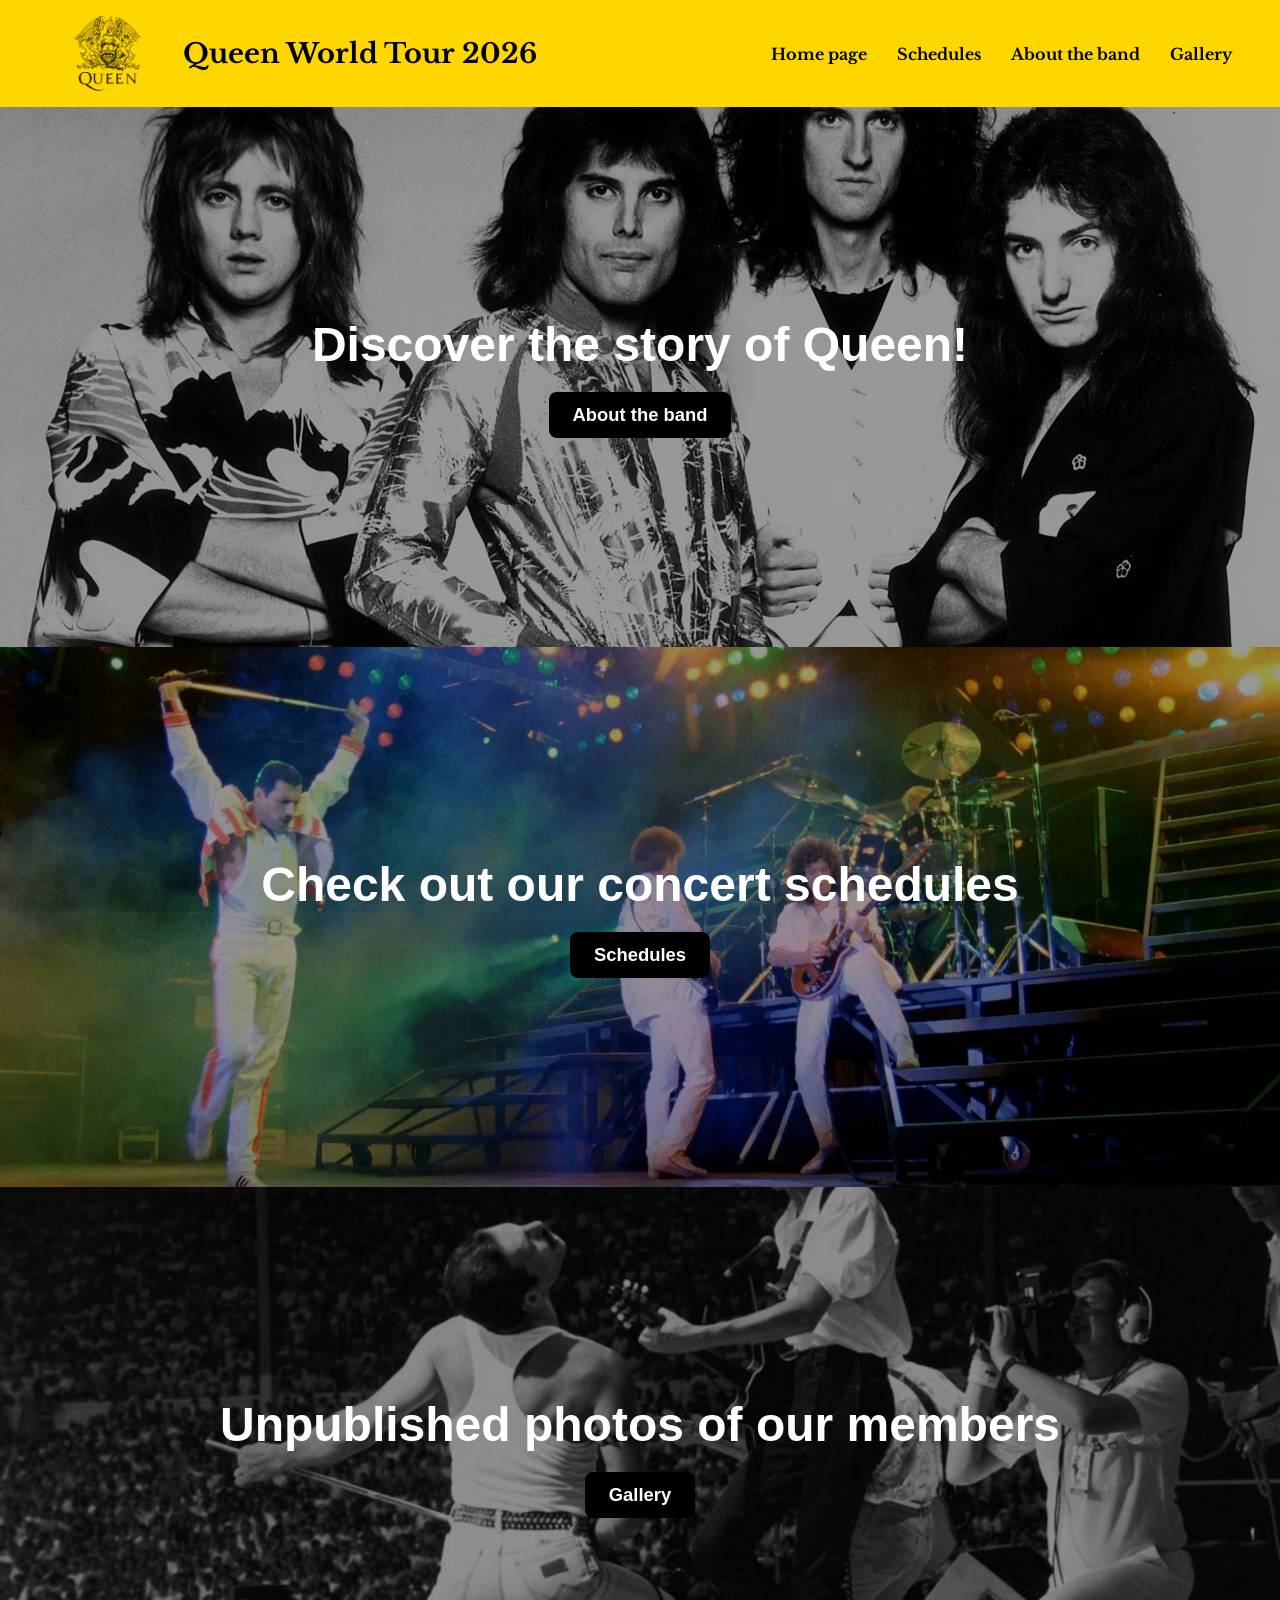
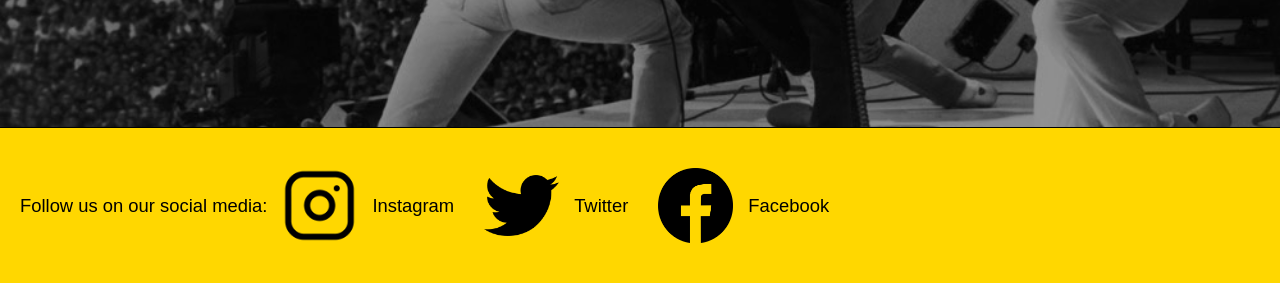
==== index.html @ 3b4bf9e4 "first commit" ====
<!DOCTYPE html>
<html lang="es">
    <head>
        <meta charset="UTF-8">
        <meta name="viewport" content="width=device-width, initial-scale=1.0">
        <title>Queen World Tour 2026</title>
        <link rel="stylesheet" href="style.css">
        <link rel="icon" href="resources/img/logo.png">
        <link rel="preconnect" href="https://fonts.googleapis.com">
        <link rel="preconnect" href="https://fonts.gstatic.com" crossorigin>
        <link href="https://fonts.googleapis.com/css2?family=Libre+Baskerville:ital,wght@0,400..700;1,400..700&display=swap" rel="stylesheet">
        <link rel="preconnect" href="https://fonts.googleapis.com">
        <link rel="preconnect" href="https://fonts.gstatic.com" crossorigin>
        <link href="https://fonts.googleapis.com/css2?family=Libre+Baskerville:ital,wght@0,400..700;1,400..700&family=Montserrat:ital,wght@0,100..900;1,100..900&display=swap" rel="stylesheet">
    </head>
    <body>
        <header class="main-header">
            <h1><img src="resources/img/logo.png" alt="Logo" class="logo"> Queen World Tour 2026</h1>
            <nav class="menu">
                <ul>
                    <li><a href="index.html">Home page</a></li>
                    <li><a href="schedules.html">Schedules</a></li>
                    <li><a href="about.html">About the band</a></li>
                    <li><a href="gallery.html">Gallery</a></li>
                </ul>
            </nav>
        </header>
        <div class="hero escala">
            <img src="resources/img/queen.jpg">
            <h1><b>Discover the story of Queen!</b></h1>
            <button> <a href="about.html">About the band</a></button>
        </div>
        <div class="hero escala">
            <img src="resources/img/queen-concierto.jpg">
            <h1><b>Check out our concert schedules</b></h1>
            <button> <a href="schedules.html">Schedules</a></button>
        </div>
        <div class="hero escala">
            <img src="resources/img/queen-gallery.jpg">
            <h1><b>Unpublished photos of our members</b></h1>
            <button> <a href="gallery.html">Gallery</a></button>
        </div>        
        </div>
        <footer class="page-footer">
            <p>Follow us on our social media:</p>
            <a href="#"><img src="resources/img/insta.png" class="icono">Instagram</a>
            <a href="#"><img src="resources/img/twt.png" class="icono">Twitter</a>
            <a href="#"><img src="resources/img/fb.png" class="icono">Facebook</a>
        </footer>
    </body>
</html>
---- style.css ----
* {
    padding: 0;
    margin: 0;
    box-sizing: border-box
}

:root {
    --color-main: #FFD700;
    --color-hover: black;
    --color-dark: #b29907;
    --color-background: #525151;
    --color-font: black;
    --color-font-sec: white;

    --text-exsmall: 0.75rem;
    --text-small: 0.85rem;
    --text-normal: 1rem;
    --text-medium: 1.15rem;
    --text-large: 1.4rem;
    --text-title: 1.7rem;
}

body {
    font-family: 'Monserrat', Tahoma, Geneva, Verdana, sans-serif;
}

/* HOME PAGE */
.main-header {
    font-family: "Libre Baskerville", serif;
    width: 100%;
    background-color: var(--color-main) ;
    color: var(--color-font);
    padding: 1rem 3rem;
    display: flex;
    justify-content: space-between; 
    align-items: center;

}

.main-header h1 {
    display: flex;
    align-items: center;
    gap: 15px;           
    font-size: var(--text-title);
    margin: 0;
}

.main-header .logo {
    height: 75px;       
    width: auto;        
}

.menu ul {
    display: flex; 
    list-style: none; 
    margin: 0;
    padding: 0;
}

.menu li {
    margin-left: 30px; 
    font-size:  var(--text-normal);
}

.menu a {
    color: var(--color-font);
    text-decoration: none; 
    font-weight: bold;
    transition: color 0.5s; 
}


.menu a:hover {
    color: var(--color-hover); 
}

.hero a {
    color: var(--color-font-sec);
    text-decoration: none; 
    font-weight: bold;
    transition: color 0.5s; 
}


.hero a:hover{
    color: var(--color-dark);
}

.hero {
    position: relative; 
    width: 100%;
    height: 60vh; 
    display: flex;
    flex-direction: column;
    justify-content: center; 
    align-items: center;     
    text-align: center;
    color: var(--color-font);
    overflow: hidden;
    transition: transform 0.2s;
}

.hero img {
    position: absolute;
    top: 0;
    left: 0;
    width: 100%;
    height: 100%;
    object-fit: cover; 
    z-index: -1;       
    filter: brightness(0.6); 
}

.hero h1 {
    color: var(--color-font-sec);
    font-size: 3rem;
    margin-bottom: 20px;
}

.hero button {
    font-family:"Bodoni Moda", Tahoma, Geneva, Verdana, sans-serif;
    font-size: var(--text-medium);
    background-color: var(--color-hover);
    border: none;
    padding: 12px 24px;
    border-radius: 8px;
    cursor: pointer;

}

.hero.escala:hover {
    transform: scale(1.05);
    z-index: 1;
}

.page-footer {
    width: 100%;
    height: auto;
    background-color: var(--color-main);
    color: var(--color-font);
    padding: 40px 20px;
    text-align: center;
    border-top: 1px solid var(--color-hover); 
    font-size: var(--text-medium);
    display: flex;
}

.page-footer a {
    color: var(--color-font);
    text-decoration: none;
    margin: 0 15px;
    font-size: var(--text-medium);
    transition: color 0.3s;
    gap: 15px; 
    display: flex;
    flex-direction: row;
    justify-content: center;
    align-items: center;
}

.page-footer p {
    align-items: center;
    display: flex;
}
.page-footer a:hover {
    color: var(--color-hover);
}


.page-footer .icono {
    height: 75px;       
    width: auto;        
}

/* ABOUT */

.history{
    display: flex;
    flex-direction: row;
    flex-flow: row wrap;
    background-color: var(--color-font);
    color: var(--color-font-sec);
    justify-content: center;
    align-items: center;
    gap: 2.5rem; 
    padding: 2.5rem 1.25rem;
    max-width: 1920px;
    border-top: 1px solid var(--color-main); 
}
.schedules {
    flex-direction: column;
}
.history h1, .history h4 {
    flex: 0 0 100%;
    text-align: center;
    margin-bottom: 1rem;
}

.history h4 {
    font-size: var(--text-large);
    font-weight: normal;
    margin:0;
}

.history-text{
    flex: 1;
    max-width: 600px;
    font-size: var(--text-large);
    line-height: 1.6;
}

.history-image-container{
    width: 200px;
    height: 200px;
    border-radius: 50%;
    overflow: hidden;
    border: 5px solid var(--color-main);
    flex-shrink: 0;
}

.history-image{
    width: 100%;
    height: 100%;
    object-fit: cover;
}

figcaption {
    font-size: var(--text-medium);
    color: var(--color-font-sec);
    font-style: italic;
    text-align: center;
    margin-top: 10px;
    display: block; 
}

/* SCHEDULES*/
.tabla-horarios{
    width: 100%;
    border-collapse: separate;
    border-spacing: 0;
    margin-top: 20px;
    border: 1px solid var(--color-dark);
    empty-cells: hide;
}

.tabla-horarios th, .tabla-horarios td {
    border: 1px solid var(--color-dark);
    padding: 10px;
    text-align: center;
    vertical-align: middle;
}

/* GALLERY*/

.photos{
    background-color: var(--color-font);
    color: var(--color-font-sec);
    border-top: 2px solid var(--color-main);
    padding: 2rem;
    box-shadow: 5px 15px rgba(0,0,0,0.1);
}

.grid-fotos {
    display: grid;
    grid-template-columns: repeat(auto-fit, minmax(280px, 1fr));
    gap: 2rem;
    margin-top: 2rem;
}

.foto-item {
    width: 100%;
    height: 200px;
    background-size: contain;
    background-position: center;
    background-repeat: no-repeat;
    border-radius: 12px;
    margin-bottom: 10px;
}

/* Responsive Design */
@media (max-width: 600px) {

    .page-footer, .main-header{
        flex-direction: column;
        align-items: center;
        text-align: center;
        gap: 1rem;
    }
    .menu ul{
        flex-direction: row;
        justify-content: center;
        gap: 1rem;
        font-size: var(--text-exsmall);
    }
    .menu li {
        margin-left: 0;
    }
    .mindesc{
        flex-direction: column-reverse;
        text-align: center;
    }

}
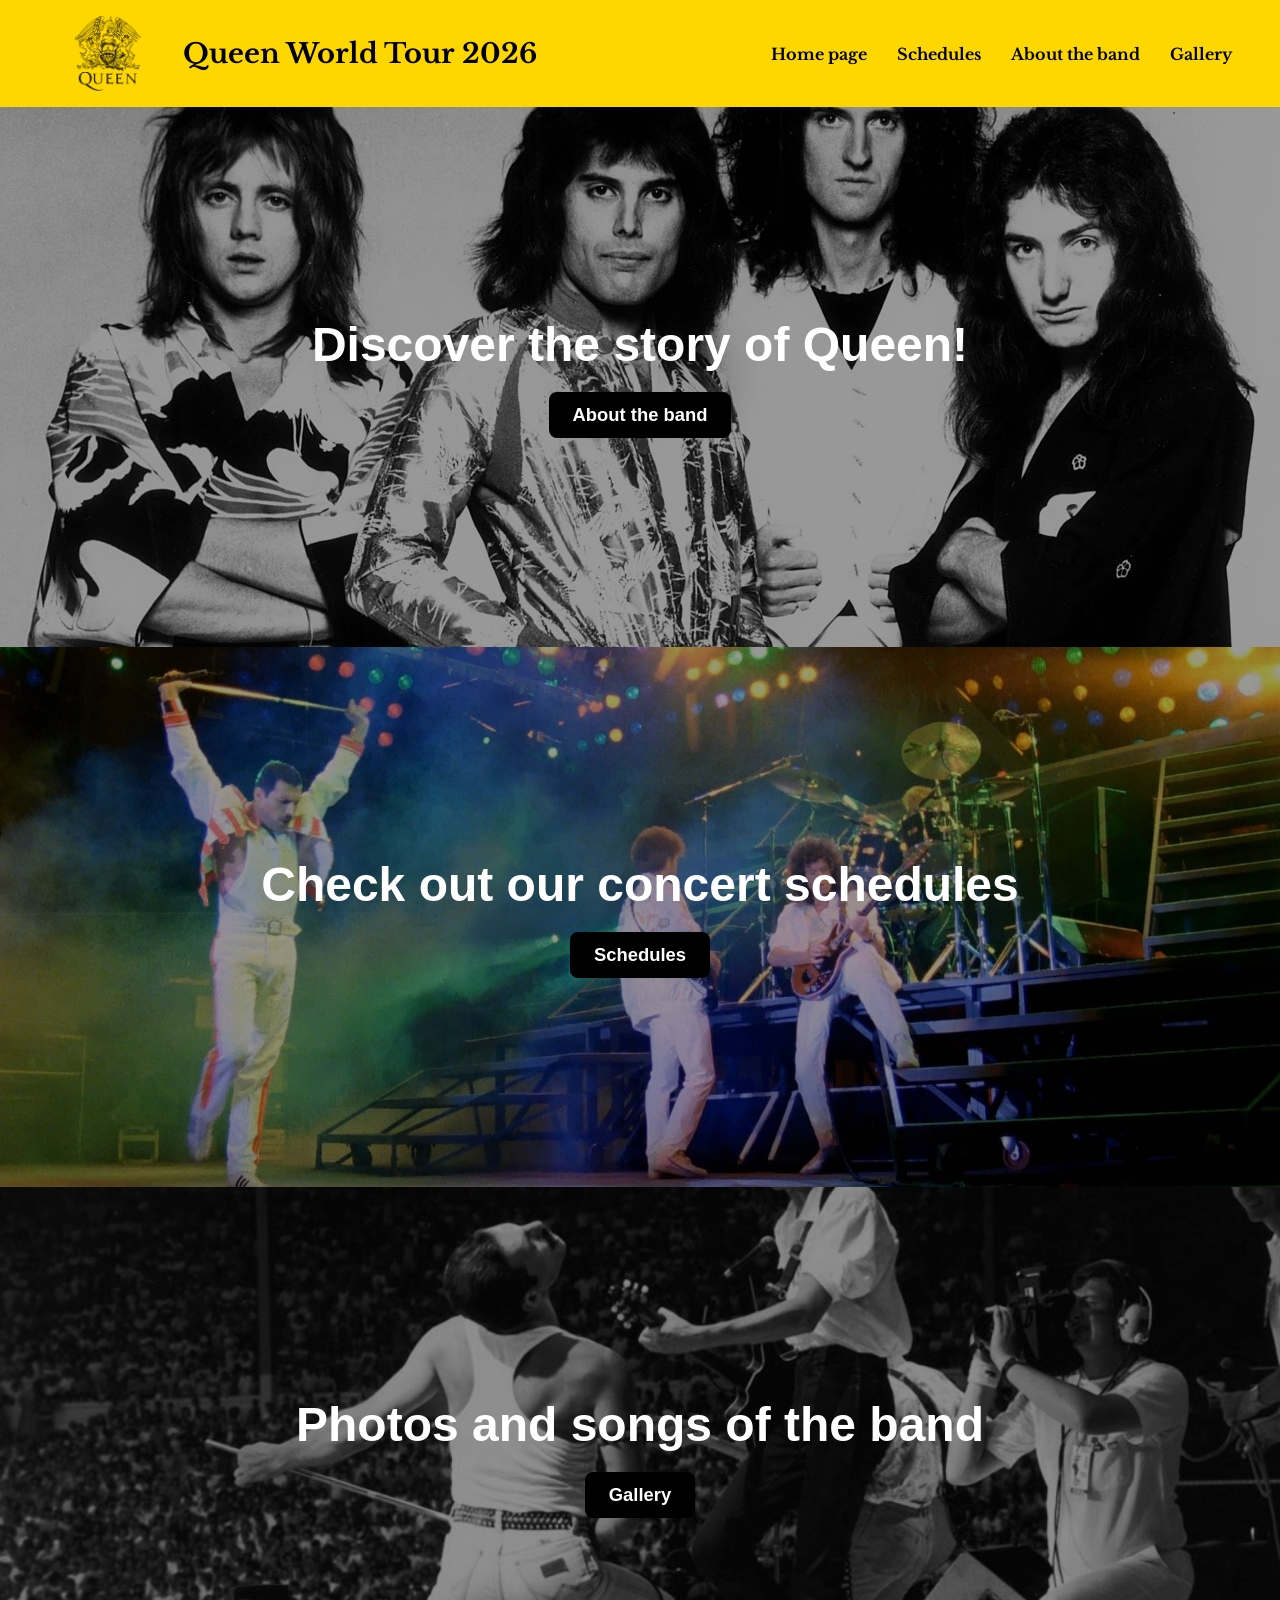
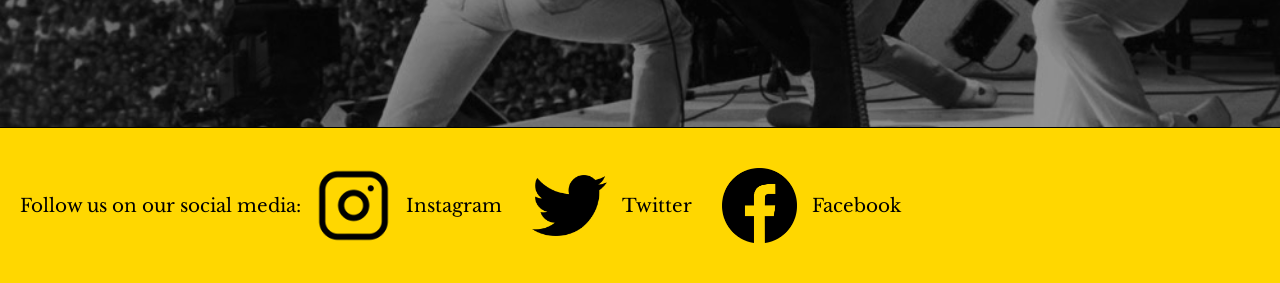
==== commit 175b600b: "add README.md" ====
--- a/index.html
+++ b/index.html
@@ -37,7 +37,7 @@
         </div>
         <div class="hero escala">
             <img src="resources/img/queen-gallery.jpg">
-            <h1><b>Unpublished photos of our members</b></h1>
+            <h1><b>Photos and songs of the band</b></h1>
             <button> <a href="gallery.html">Gallery</a></button>
         </div>        
         </div>
--- a/style.css
+++ b/style.css
@@ -134,6 +134,7 @@
 }
 
 .page-footer {
+    font-family: "Libre Baskerville", serif;
     width: 100%;
     height: auto;
     background-color: var(--color-main);
@@ -276,6 +277,76 @@
     border-radius: 12px;
     margin-bottom: 10px;
 }
+
+.Songs {
+    border-top: 2px solid var(--color-main);
+    background-color: var(--color-font);
+    padding: 2rem;
+    box-shadow: 5px 15px rgba(0,0,0,0.1);
+}
+h2 {
+    font-family: 'Monserrat', Tahoma, Geneva, Verdanaimes, serif;
+    color: var(--color-font-sec);
+}
+
+h3 {
+    color: var(--color-font-sec);
+    font-size: var(--text-small);
+}
+.cancion {
+    display: flex;
+    flex-direction: column;
+    align-items: center;
+    text-align: center;
+}
+.contenedor-portada {
+    position: relative;
+    width: 200px;
+    height: 200px;
+    margin: 20px;
+}
+.portada {
+    position: relative;
+    z-index: 2;
+    margin-top: 0;
+    border-radius: 5px;
+    box-shadow: 0 4px 8px rgba(0,0,0,0.3); 
+    display: block; 
+}
+.discogirando{
+    position: absolute;
+    margin-left: 80px;
+    top: 50%; 
+    left: 50%; 
+    transform: translate(-50%, -50%); 
+    z-index: 1;
+}
+/* Animación de giro para el disco de la portada del album */
+@keyframes girar {
+    from { transform: translate(-50%, -50%) rotate(0deg); }
+    to { transform: translate(-50%, -50%) rotate(360deg); }
+}
+
+/* Animación de giro simple para el logo en la barra lateral */
+@keyframes girar-simple {
+    from { transform: rotate(0deg); }
+    to { transform: rotate(360deg); }
+}
+
+/* Aplicar la animación de giro al disco solo cuando se esté reproduciendo la canción */
+.discogirando.playing {
+    animation: girar 3s linear infinite;
+}
+
+.foto-album {
+    width: 100%;
+    height: 200px;
+    background-size: contain;
+    background-position: center;
+    background-repeat: no-repeat;   
+    margin-bottom: 10px;
+}
+
 
 /* Responsive Design */
 @media (max-width: 600px) {
